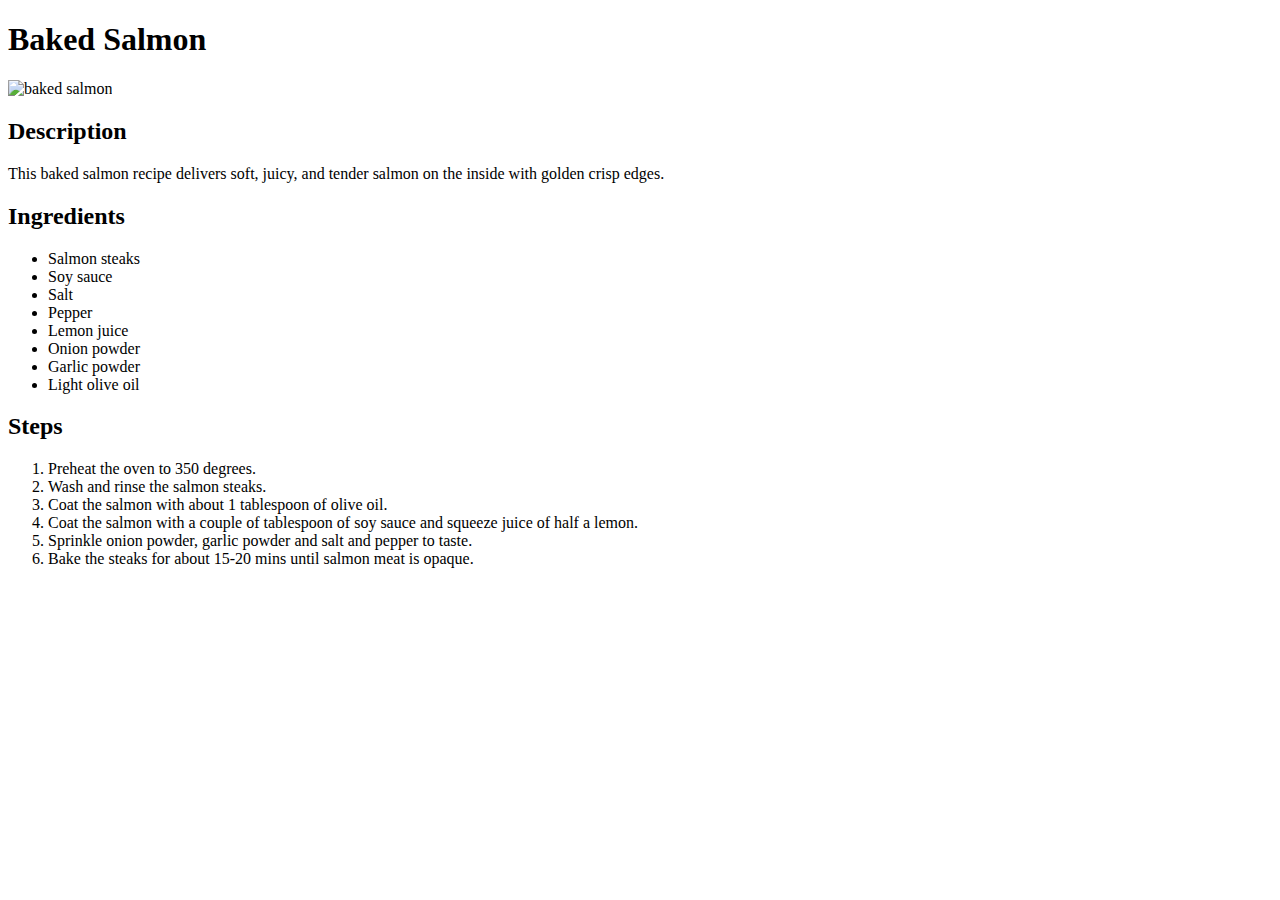
==== recipes/bakedsalmon.html @ 9e32c8a1 "Create baked salmon recipe page" ====
<!DOCTYPE html>
    
    <html>

        <meta charset="UTF-8">
        
        <title>How to make Baked Salmon</title>
        
        <h1>Baked Salmon</h1>

        <img src="Baked-Salmon-Fifteen-Spatulas-1-640x959.jpg" alt="baked salmon"> 

        <h2>Description</h2>

            <p>This baked salmon recipe delivers soft, juicy, and tender salmon on the inside with golden crisp edges.</p>
        
        <h2>Ingredients</h2>

            <ul>
                
                <li>Salmon steaks</li>
                <li>Soy sauce</li>
                <li>Salt</li> 
                <li>Pepper</li>
                <li>Lemon juice</li>
                <li>Onion powder</li>
                <li>Garlic powder</li>
                <li>Light olive oil</li>
                
            </ul>
                
        <h2>Steps</h2>

            <ol>
                
                <li>Preheat the oven to 350 degrees.</li>
                <li>Wash and rinse the salmon steaks.</li>
                <li>Coat the salmon with about 1 tablespoon of olive oil.</li>
                <li>Coat the salmon with a couple of tablespoon of soy sauce and squeeze juice of half a lemon.</li>
                <li>Sprinkle onion powder, garlic powder and salt and pepper to taste.</li>
                <li>Bake the steaks for about 15-20 mins until salmon meat is opaque.</li>
            
            </ol>

    </html>
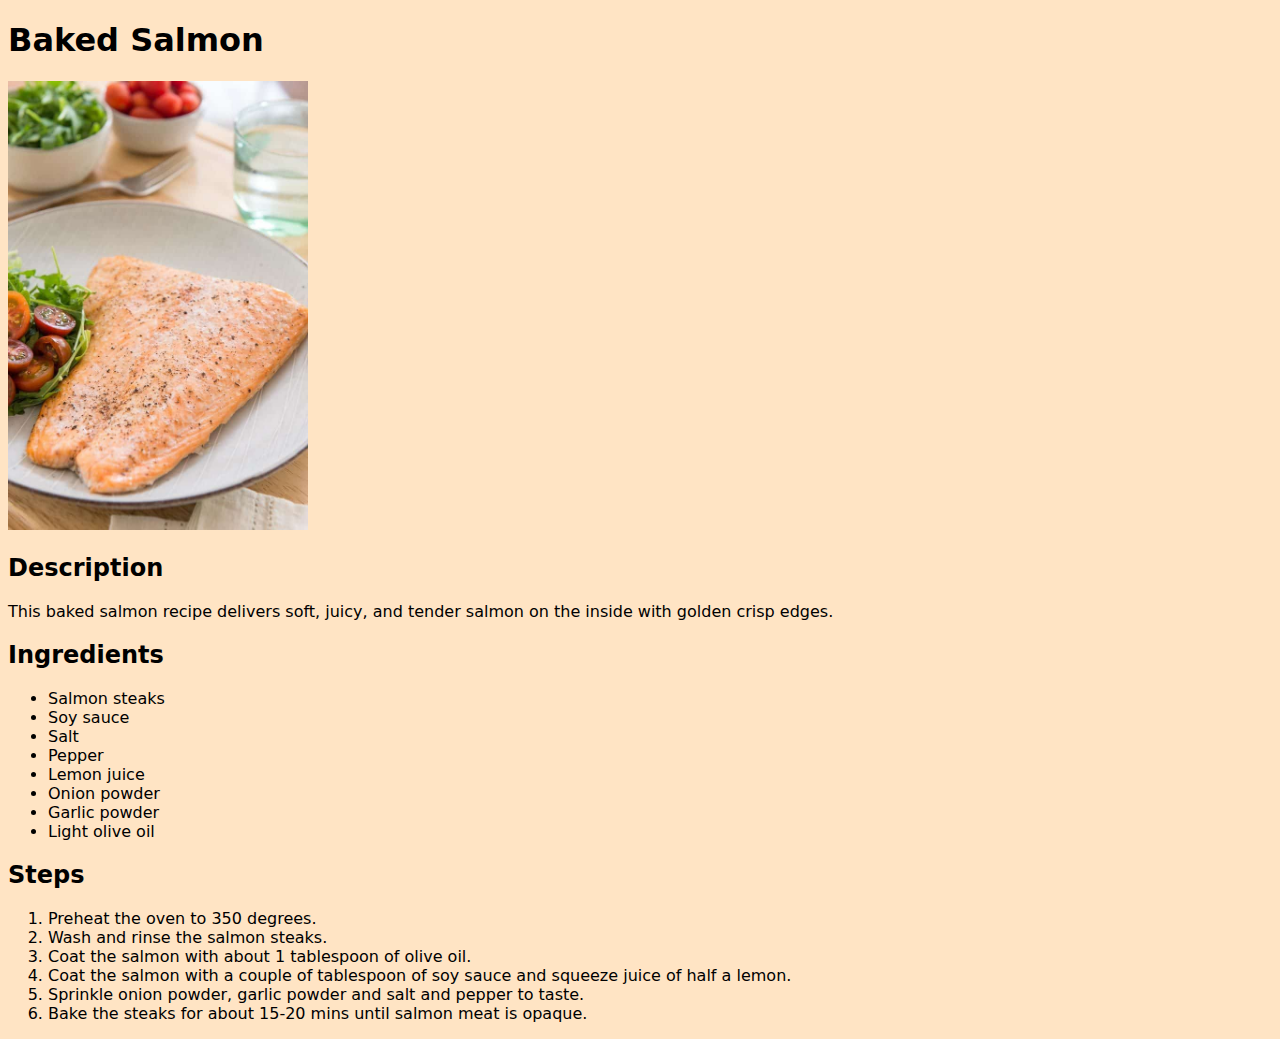
==== commit da82ac79: "Update font, background and image for recipe pages" ====
--- a/recipes/bakedsalmon.html
+++ b/recipes/bakedsalmon.html
@@ -7,8 +7,8 @@
         <title>How to make Baked Salmon</title>
         
         <h1>Baked Salmon</h1>
-
-        <img src="Baked-Salmon-Fifteen-Spatulas-1-640x959.jpg" alt="baked salmon"> 
+        <link rel="stylesheet" href="style.css">
+        <img class="food-image"; src="Baked-Salmon-Fifteen-Spatulas-1-640x959.jpg" alt="baked salmon"> 
 
         <h2>Description</h2>
 
--- a/recipes/style.css
+++ b/recipes/style.css
@@ -0,0 +1,16 @@
+h1,
+h2,
+p,
+ul,
+ol {
+    font-family: "DejaVu Sans";
+}
+
+.food-image {
+    width: 300px;
+    height: auto
+}
+
+body {
+    background-color: bisque;
+}